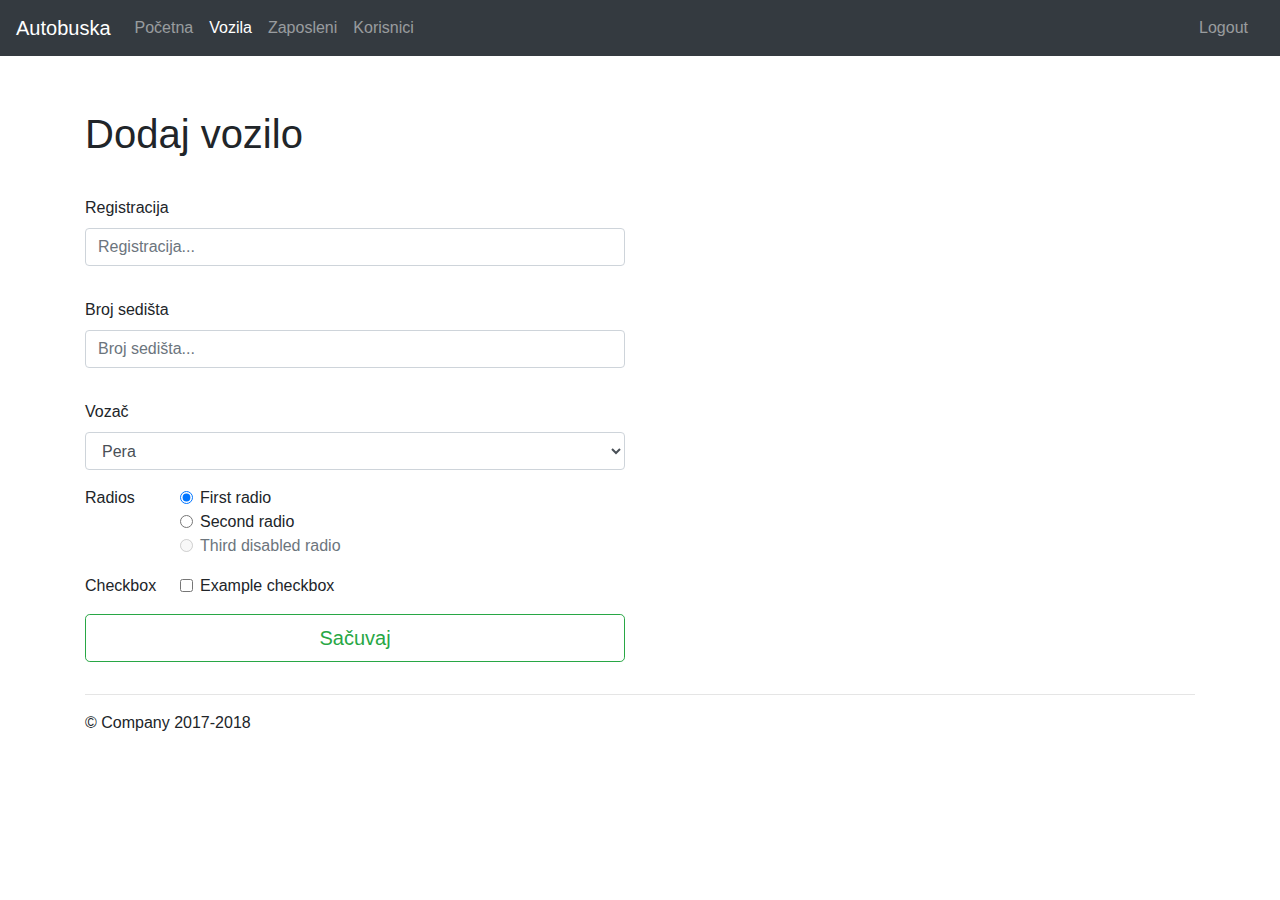
==== dodaj-izmeni.html @ 30c6ea42 "Added page templates." ====
<!doctype html>
<html lang="en">
<head>
    <meta charset="utf-8">
    <meta name="viewport" content="width=device-width, initial-scale=1, shrink-to-fit=no">
    <meta name="description" content="">
    <meta name="author" content="HHHH">
    <meta name="generator" content="Nbt brt">
    <title>Autobuska</title>

    <!-- Bootstrap core CSS -->
    <link href="css/bootstrap.min.css" rel="stylesheet">
    <link href="css/bootstrap.css" rel="stylesheet">
    <link crossorigin="anonymous" href="https://use.fontawesome.com/releases/v5.6.3/css/all.css"
          integrity="sha384-UHRtZLI+pbxtHCWp1t77Bi1L4ZtiqrqD80Kn4Z8NTSRyMA2Fd33n5dQ8lWUE00s/" rel="stylesheet">
    <link href="css/custom.css" rel="stylesheet"/>


    <style>
        .bd-placeholder-img {
            font-size: 1.125rem;
            text-anchor: middle;
        }

        @media (min-width: 768px) {
            .bd-placeholder-img-lg {
                font-size: 3.5rem;
            }
        }
    </style>
    <!-- Custom styles for this template -->
    <!-- <link href="jumbotron.css" rel="stylesheet"> -->
</head>
<body>
<nav class="navbar navbar-expand-md navbar-dark fixed-top bg-dark">
    <a class="navbar-brand" href="index.html">Autobuska</a>
    <button aria-controls="navbarsExampleDefault" aria-expanded="false" aria-label="Toggle navigation"
            class="navbar-toggler"
            data-target="#navbarsExampleDefault" data-toggle="collapse" type="button">
        <span class="navbar-toggler-icon"></span>
    </button>

    <div class="collapse navbar-collapse" id="navbarsExampleDefault">
        <ul class="navbar-nav mr-auto">
            <li class="nav-item">
                <a class="nav-link" href="index.html">Početna</a>
            </li>
            <li class="nav-item active">
                <a class="nav-link" href="#">Vozila <span class="sr-only">(current)</span></a>
            </li>
            <li class="nav-item">
                <a class="nav-link" href="#">Zaposleni</a>
            </li>
            <li class="nav-item">
                <a class="nav-link" href="#">Korisnici</a>
            </li>
        </ul>

        <a class="nav-link profile-link" href="#">Logout</a>

    </div>
</nav>

<div class="container" style="margin-top: 110px;">
    <!-- Example row of columns -->
    <div class="row">
        <div class="col-md-6">
            <div class="row">
                <div class="col" style="float: left; margin-bottom: 30px">
                    <h1>Dodaj vozilo</h1>
                </div>
            </div>

            <form>
                <div class="form-group row">
                    <div class="form-group col-md-12">
                        <label for="registracija">Registracija</label>
                        <input type="registracija" class="form-control" id="registracija"
                               placeholder="Registracija...">
                    </div>
                </div>
                <div class="form-group row">
                    <div class="form-group col-md-12">
                        <label for="brojsedista">Broj sedišta</label>
                        <input type="brojsedista" class="form-control" id="brojsedista"
                               placeholder="Broj sedišta...">
                    </div>
                </div>

                <div class="form-group">
                    <label for="vozac">Vozač</label>
                    <select class="form-control" id="vozac">
                        <option>Pera</option>
                        <option>Mika</option>
                        <option>Žika</option>
                        <option>Jova</option>
                        <option>Živorad</option>
                    </select>
                </div>

                <fieldset class="form-group">
                    <div class="row">
                        <legend class="col-form-label col-sm-2 pt-0">Radios</legend>
                        <div class="col-sm-10">
                            <div class="form-check">
                                <input class="form-check-input" type="radio" name="gridRadios" id="gridRadios1"
                                       value="option1" checked>
                                <label class="form-check-label" for="gridRadios1">
                                    First radio
                                </label>
                            </div>
                            <div class="form-check">
                                <input class="form-check-input" type="radio" name="gridRadios" id="gridRadios2"
                                       value="option2">
                                <label class="form-check-label" for="gridRadios2">
                                    Second radio
                                </label>
                            </div>
                            <div class="form-check disabled">
                                <input class="form-check-input" type="radio" name="gridRadios" id="gridRadios3"
                                       value="option3" disabled>
                                <label class="form-check-label" for="gridRadios3">
                                    Third disabled radio
                                </label>
                            </div>
                        </div>
                    </div>
                </fieldset>

                <div class="form-group row">
                    <div class="col-sm-2">Checkbox</div>
                    <div class="col-sm-10">
                        <div class="form-check">
                            <input class="form-check-input" type="checkbox" id="gridCheck1">
                            <label class="form-check-label" for="gridCheck1">
                                Example checkbox
                            </label>
                        </div>
                    </div>
                </div>

                <div class="form-group row">
                    <div class="col-md-12">
                        <button type="button" class="btn btn-outline-pag btn-lg btn-block">Sačuvaj</button>
                    </div>
                </div>
            </form>

        </div>
    </div>

    <hr>

</div> <!-- /container -->

<footer class="container">
    <p>&copy; Company 2017-2018</p>
</footer>
<script crossorigin="anonymous"
        integrity="sha384-q8i/X+965DzO0rT7abK41JStQIAqVgRVzpbzo5smXKp4YfRvH+8abtTE1Pi6jizo"
        src="https://code.jquery.com/jquery-3.3.1.slim.min.js"></script>
<script>window.jQuery || document.write('<script src="/docs/4.2/assets/js/vendor/jquery-slim.min.js"><\/script>')</script>
<script src="js/bootstrap.bundle.min.js"></script>
</body>
</html>
---- css/custom.css ----
.icon-link {
    font-size: 1.5rem;
    padding-left: 10px;
    text-decoration: none;
    color: black;
    opacity: 1.0;
}

.icon-link:hover {
    text-decoration: none;
    color: black;
    opacity: 0.5;
}

.content-nav {
    margin: 0;
    position: absolute;
    margin-top: 30px;
    left: 50%;
    transform: translate(-50%, -50%);
}

.profile-link {
    color: rgba(255, 255, 255, .5);
}

.profile-link:hover {
    color: rgba(255, 255, 255, .75);
}

.btn-outline-pag {
    color: #28a745;
    border-color: #28a745;
}

.btn-outline-pag:hover {
    color: #fff;
    background-color: #28a745;
    border-color: #28a745;
}

.btn-outline-id {
    color: #28a745;
}

.btn-outline-id:hover {
    color: #28a745;
    opacity: .5;
}

.sm {
    font-size: 15px;
}
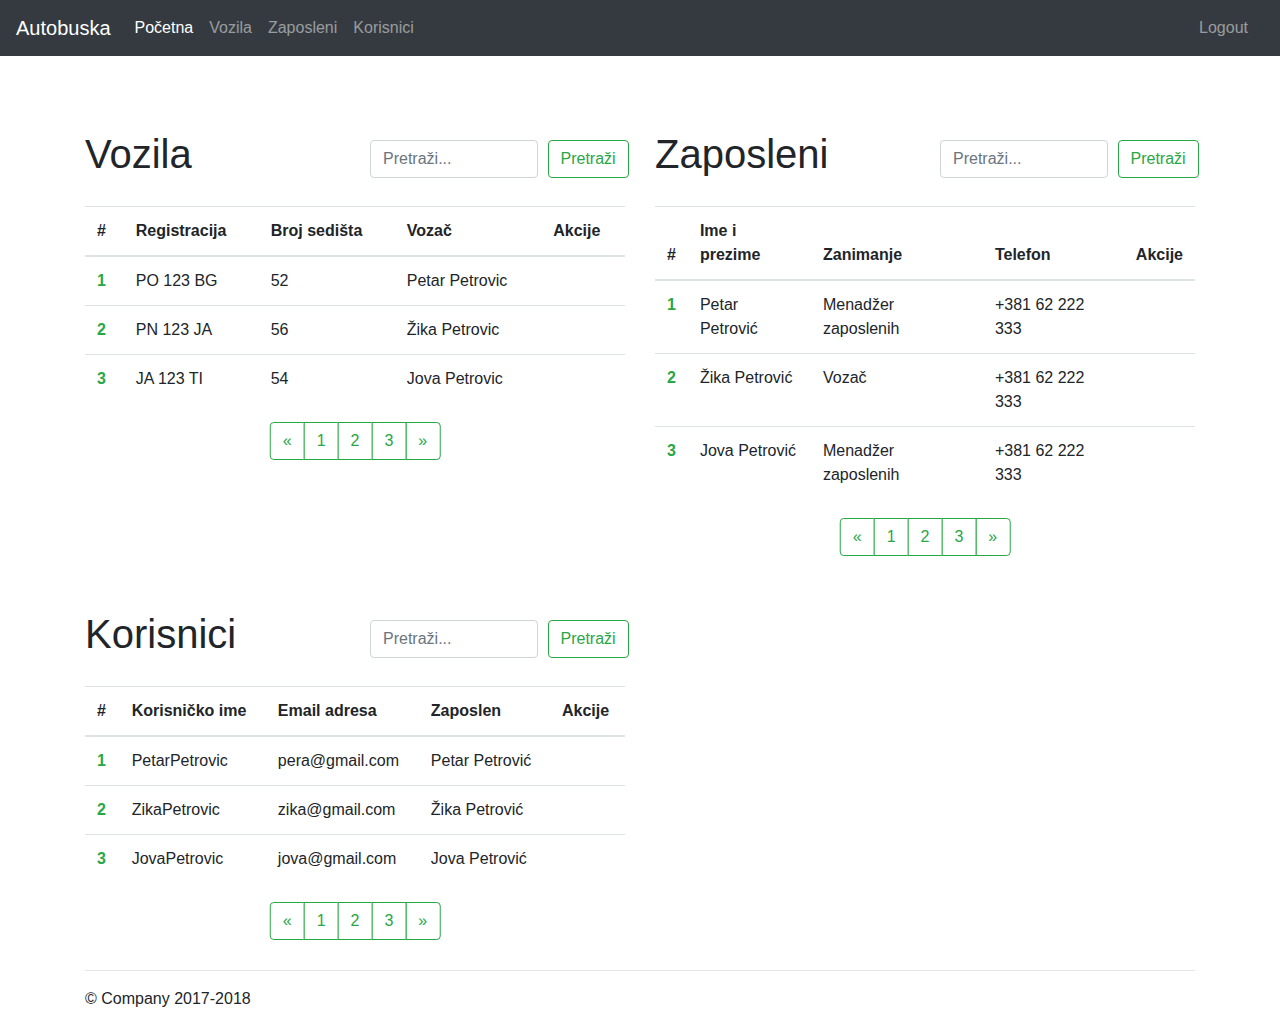
==== commit df6b679b: "Added CRU support." ====
--- a/dodaj-izmeni.html
+++ b/dodaj-izmeni.html
@@ -67,83 +67,12 @@
         <div class="col-md-6">
             <div class="row">
                 <div class="col" style="float: left; margin-bottom: 30px">
-                    <h1>Dodaj vozilo</h1>
+                    <h1 id="naslov">Dodaj vozilo</h1>
                 </div>
             </div>
 
-            <form>
-                <div class="form-group row">
-                    <div class="form-group col-md-12">
-                        <label for="registracija">Registracija</label>
-                        <input type="registracija" class="form-control" id="registracija"
-                               placeholder="Registracija...">
-                    </div>
-                </div>
-                <div class="form-group row">
-                    <div class="form-group col-md-12">
-                        <label for="brojsedista">Broj sedišta</label>
-                        <input type="brojsedista" class="form-control" id="brojsedista"
-                               placeholder="Broj sedišta...">
-                    </div>
-                </div>
+            <form id="formdata" onsubmit="javascript:sacuvaj(); return false;">
 
-                <div class="form-group">
-                    <label for="vozac">Vozač</label>
-                    <select class="form-control" id="vozac">
-                        <option>Pera</option>
-                        <option>Mika</option>
-                        <option>Žika</option>
-                        <option>Jova</option>
-                        <option>Živorad</option>
-                    </select>
-                </div>
-
-                <fieldset class="form-group">
-                    <div class="row">
-                        <legend class="col-form-label col-sm-2 pt-0">Radios</legend>
-                        <div class="col-sm-10">
-                            <div class="form-check">
-                                <input class="form-check-input" type="radio" name="gridRadios" id="gridRadios1"
-                                       value="option1" checked>
-                                <label class="form-check-label" for="gridRadios1">
-                                    First radio
-                                </label>
-                            </div>
-                            <div class="form-check">
-                                <input class="form-check-input" type="radio" name="gridRadios" id="gridRadios2"
-                                       value="option2">
-                                <label class="form-check-label" for="gridRadios2">
-                                    Second radio
-                                </label>
-                            </div>
-                            <div class="form-check disabled">
-                                <input class="form-check-input" type="radio" name="gridRadios" id="gridRadios3"
-                                       value="option3" disabled>
-                                <label class="form-check-label" for="gridRadios3">
-                                    Third disabled radio
-                                </label>
-                            </div>
-                        </div>
-                    </div>
-                </fieldset>
-
-                <div class="form-group row">
-                    <div class="col-sm-2">Checkbox</div>
-                    <div class="col-sm-10">
-                        <div class="form-check">
-                            <input class="form-check-input" type="checkbox" id="gridCheck1">
-                            <label class="form-check-label" for="gridCheck1">
-                                Example checkbox
-                            </label>
-                        </div>
-                    </div>
-                </div>
-
-                <div class="form-group row">
-                    <div class="col-md-12">
-                        <button type="button" class="btn btn-outline-pag btn-lg btn-block">Sačuvaj</button>
-                    </div>
-                </div>
             </form>
 
         </div>
@@ -156,10 +85,73 @@
 <footer class="container">
     <p>&copy; Company 2017-2018</p>
 </footer>
-<script crossorigin="anonymous"
-        integrity="sha384-q8i/X+965DzO0rT7abK41JStQIAqVgRVzpbzo5smXKp4YfRvH+8abtTE1Pi6jizo"
-        src="https://code.jquery.com/jquery-3.3.1.slim.min.js"></script>
-<script>window.jQuery || document.write('<script src="/docs/4.2/assets/js/vendor/jquery-slim.min.js"><\/script>')</script>
+<script
+        src="https://code.jquery.com/jquery-3.3.1.min.js"
+        integrity="sha256-FgpCb/KJQlLNfOu91ta32o/NMZxltwRo8QtmkMRdAu8="
+        crossorigin="anonymous"></script>
+<script>window.jQuery || document.write('<script src="js/jquery.js"><\/script>')</script>
 <script src="js/bootstrap.bundle.min.js"></script>
+<script src="js/custom.js"></script>
+<script>
+    const urlParams = getUrlParams();
+    let entitet = "";
+    let id = 0;
+    let akcija = "";
+    let entityData = {};
+    for (let i = 0; i < urlParams.length; i++) {
+        const pair = urlParams[i].split('=');
+        if (pair[0] === 'entitet') {
+            if (pair[1].split(',').length > 0) {
+                const entities = pair[1].split(',');
+                entitet = entities[0];
+            } else {
+                entitet = pair[1];
+            }
+        } else if (pair[0] === 'id') {
+            if (pair[1].split(',').length > 0) {
+                const ids = pair[1].split(',');
+                id = ids[0];
+            } else {
+                id = pair[1];
+            }
+        } else if (pair[0] === 'akcija') {
+            if (pair[1] === 'izmeni' || pair[1] === 'kreiraj') {
+                akcija = pair[1];
+            } else {
+                akcija = "";
+            }
+        }
+    }
+
+    entityData = getEntityData(entitet);
+    if (akcija === "" || (entityData === undefined || entityData == null)) {
+        window.location.replace('index.html');
+    } else {
+        if (akcija === "izmeni") {
+            if (id != 0 && entitet !== "") {
+                createFormLayout(entityData, 'formdata');
+                loadOne('formdata', entitet, id, true); // TODO: izmeni, jebiga
+                $('#naslov').text(entityData['nameSing'] + " - izmena");
+            } else {
+                window.location.replace('index.html');
+            }
+        } else if (akcija === "kreiraj") {
+            if (entitet === "") {
+                window.location.replace('index.html');
+            } else {
+                createFormLayout(entityData, 'formdata');
+                $('#naslov').text(entityData['nameSing'] + " - novi");
+            }
+        }
+    }
+
+    function sacuvaj() {
+        if (akcija === 'izmeni') {
+            saveObject(entityData['urlName'], true);
+        } else {
+            saveObject(entityData['urlName']);
+        }
+    }
+</script>
 </body>
 </html>
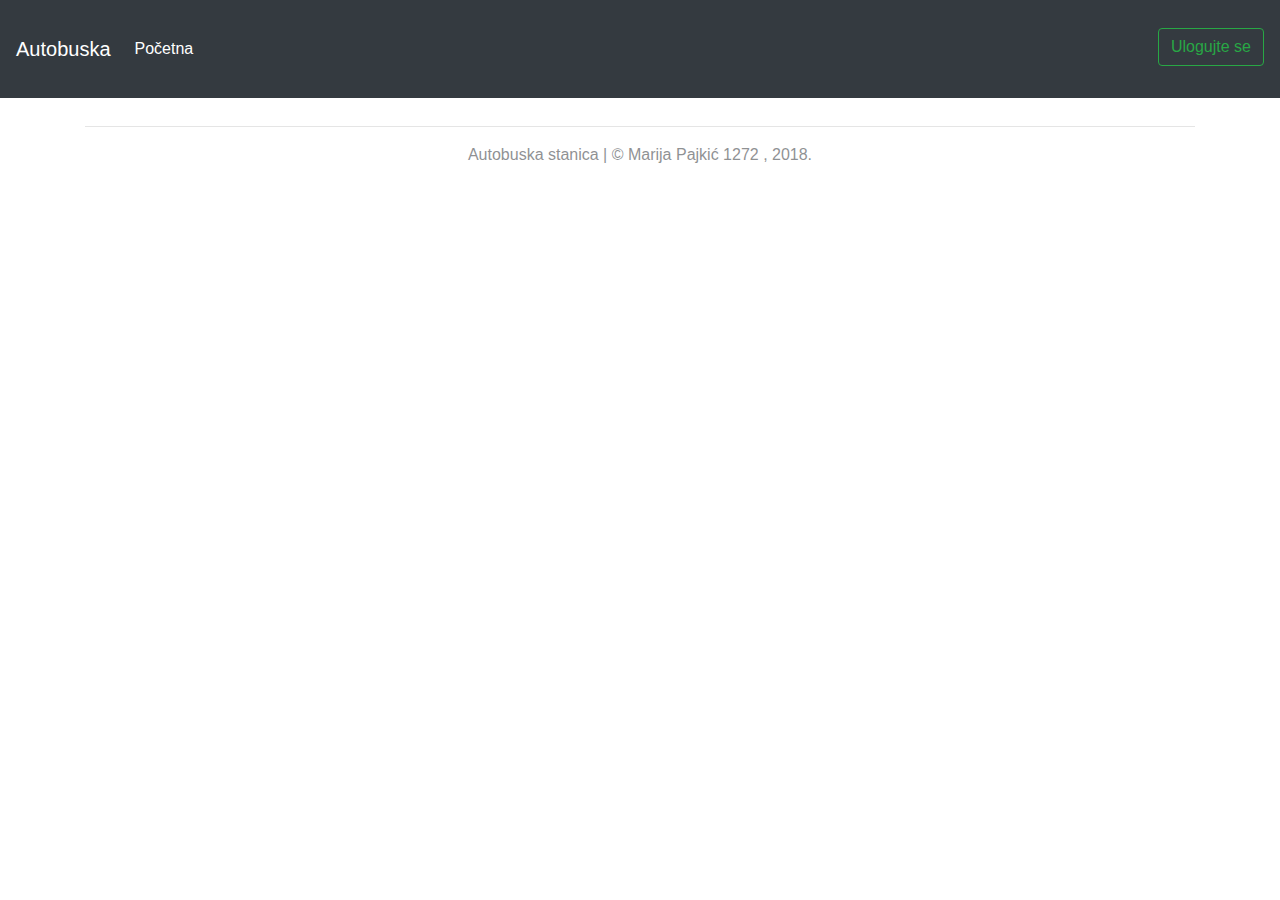
==== commit 2adb1a5b: "Dodavanje relacija sa medjustajalistima. Fix nekoliko manjih operacija." ====
--- a/dodaj-izmeni.html
+++ b/dodaj-izmeni.html
@@ -40,24 +40,12 @@
         <span class="navbar-toggler-icon"></span>
     </button>
 
-    <div class="collapse navbar-collapse" id="navbarsExampleDefault">
-        <ul class="navbar-nav mr-auto">
+    <div class="collapse navbar-collapse" id="navmeni">
+        <ul class="navbar-nav mr-auto" id="navigacija">
             <li class="nav-item">
                 <a class="nav-link" href="index.html">Početna</a>
             </li>
-            <li class="nav-item active">
-                <a class="nav-link" href="#">Vozila <span class="sr-only">(current)</span></a>
-            </li>
-            <li class="nav-item">
-                <a class="nav-link" href="#">Zaposleni</a>
-            </li>
-            <li class="nav-item">
-                <a class="nav-link" href="#">Korisnici</a>
-            </li>
         </ul>
-
-        <a class="nav-link profile-link" href="#">Logout</a>
-
     </div>
 </nav>
 
@@ -82,9 +70,45 @@
 
 </div> <!-- /container -->
 
-<footer class="container">
-    <p>&copy; Company 2017-2018</p>
+<footer class="container" style="text-align: center; opacity: .5;">
+    <p>Autobuska stanica | &copy; Marija Pajkić 1272 , 2018.</p>
 </footer>
+
+<!-- Modal form-->
+<div class="modal fade" id="modalRegisterForm" tabindex="-1" role="dialog" aria-labelledby="myModalLabel"
+     aria-hidden="true">
+    <div class="modal-dialog" role="document">
+        <div class="modal-content">
+            <div class="modal-header text-center">
+                <h4 class="modal-title w-100 font-weight-bold">Logovanje</h4>
+                <button type="button" class="close" data-dismiss="modal" aria-label="Close">
+                    <span aria-hidden="true">&times;</span>
+                </button>
+            </div>
+
+            <div class="modal-body mx-3">
+                <div class="md-form mb-5">
+                    <i class="fas fa-user prefix green-color"></i>
+                    <label data-error="wrong" data-success="right" for="korisnickoime">Korisničko ime</label>
+                    <input id="korisnickoime" type="text" class="form-control validate" onkeypress="validateInput()">
+                </div>
+
+                <div class="md-form mb-4">
+                    <i class="fas fa-lock prefix green-color"></i>
+                    <label data-error="wrong" data-success="right" for="lozinka">Lozinka</label>
+                    <input id="lozinka" type="password" class="form-control validate" onkeypress="validateInput()">
+                </div>
+
+                <p id="checkinput">Molimo, unesite sve podatke.</p>
+            </div>
+
+            <div class="modal-footer d-flex justify-content-center">
+                <button class="btn btn-outline-success" onclick="login()">Login</button>
+            </div>
+        </div>
+    </div>
+</div>
+
 <script
         src="https://code.jquery.com/jquery-3.3.1.min.js"
         integrity="sha256-FgpCb/KJQlLNfOu91ta32o/NMZxltwRo8QtmkMRdAu8="
@@ -130,8 +154,14 @@
         if (akcija === "izmeni") {
             if (id != 0 && entitet !== "") {
                 createFormLayout(entityData, 'formdata');
-                loadOne('formdata', entitet, id, true); // TODO: izmeni, jebiga
+                loadOne('formdata', entitet, id, true);
                 $('#naslov').text(entityData['nameSing'] + " - izmena");
+                setTimeout(function () {
+                    $('select').each(function () {
+                        $(this).val($('#' + $(this).attr('id') + 'Helper').html());
+                        $('#' + $(this).attr('id') + 'Helper').remove();
+                    });
+                }, 1500);
             } else {
                 window.location.replace('index.html');
             }
@@ -139,8 +169,12 @@
             if (entitet === "") {
                 window.location.replace('index.html');
             } else {
-                createFormLayout(entityData, 'formdata');
-                $('#naslov').text(entityData['nameSing'] + " - novi");
+                if (entitet === 'relacija') {
+                    window.location.replace('dodaj-relaciju-sa-medjustajalistima.html');
+                } else {
+                    createFormLayout(entityData, 'formdata');
+                    $('#naslov').text(entityData['nameSing'] + " - novi");
+                }
             }
         }
     }
@@ -152,6 +186,14 @@
             saveObject(entityData['urlName']);
         }
     }
+
+    window.onload = function () {
+        // document.getElementById('checkinput').style.visibility = 'hidden';
+        if (isAuthenticated()) {
+            navigationLinksMakeUp(getAuthorizedEntitiesForRole(localStorage.getItem('zanimanje')));
+        }
+        $('#navmeni').append(isLogged());
+    }
 </script>
 </body>
 </html>
--- a/css/custom.css
+++ b/css/custom.css
@@ -50,4 +50,13 @@
 
 .sm {
     font-size: 15px;
+}
+
+
+.green-color{
+    color: #28a745;
+}
+
+.log{
+    margin-top: 20px;
 }